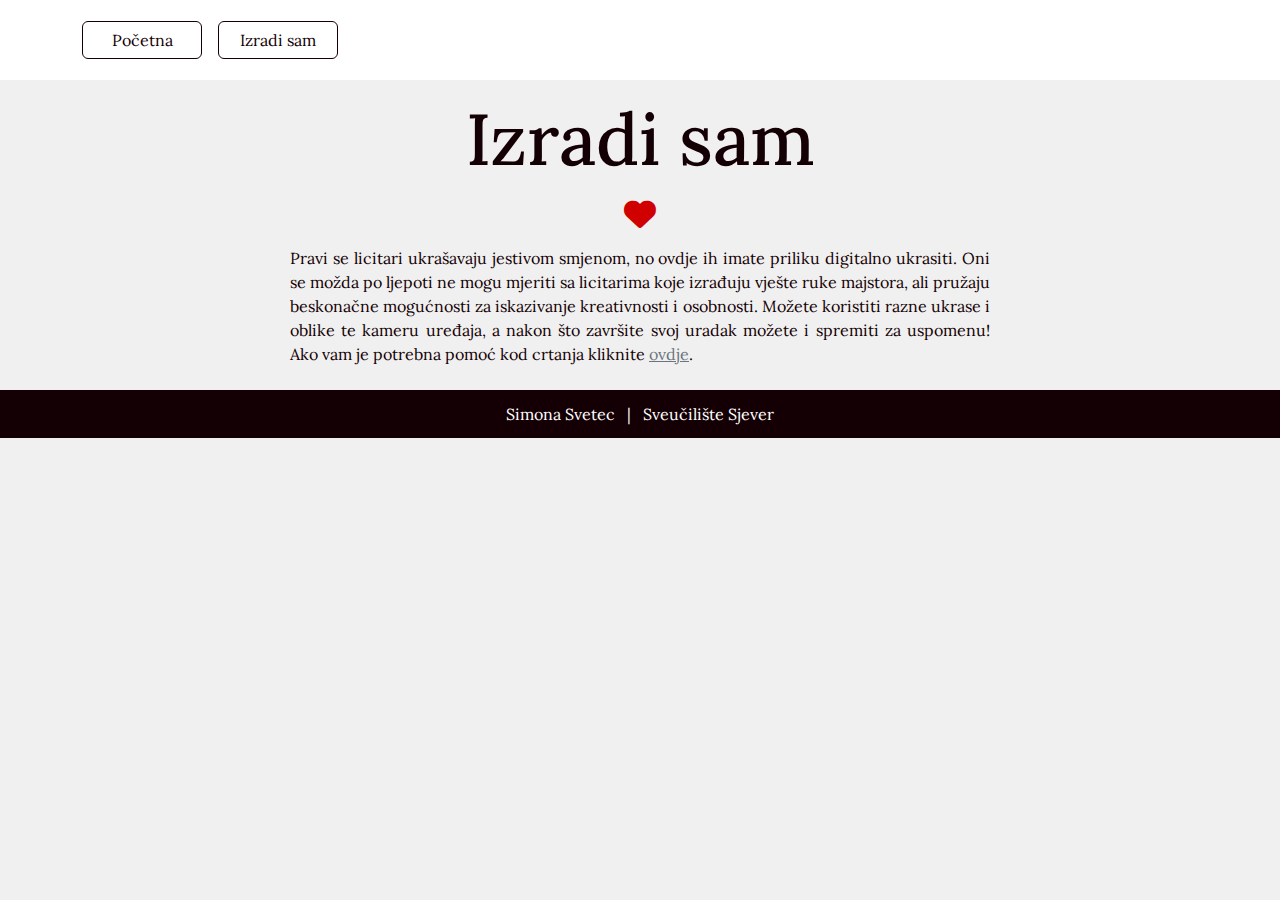
==== izradi_sam.html @ 60e6d3e4 "Add files via upload" ====
<!DOCTYPE html>
<html>
<head>
  <meta charset="utf-8" />
  <meta name="viewport" content="width=device-width, initial-scale=1.0">
  <title>Izradi sam</title>
  <link rel="stylesheet" href="https://cdnjs.cloudflare.com/ajax/libs/bootstrap/5.1.3/css/bootstrap.min.css">
  <link rel="stylesheet" href="https://cdnjs.cloudflare.com/ajax/libs/font-awesome/6.1.1/css/all.min.css">
  <link rel="stylesheet" href="https://fonts.googleapis.com/css2?family=Lora:wght@400;600&display=swap">
  <link rel="shortcut icon" href="img/heart-solid.svg" type="image/x-icon">
  <link rel="stylesheet" href="style.css">
  <script src="libraries/p5.min.js"></script>
  <script src="libraries/p5.sound.min.js"></script>
</head>

<body>
  <div class="d-flex flex-column">
      <div class="header">            
          <div class="d-flex align-items-center container">
              <a href="index.html" class="btn btn-outline-secondary me-3">Početna</a>
              <a href="izradi_sam.html" class="btn btn-outline-secondary">Izradi sam</a>
          </div>
      </div>

      <div class="mt-auto mb-auto">
          <div class="main" id="glavna_sekcija">
              <h1 class="mb-3 mt-3">Izradi sam</h1>
              <i class="fa-solid fa-heart mb-3"></i>
              <p class="mb-4">
                Pravi se licitari ukrašavaju jestivom smjenom, no ovdje ih imate priliku digitalno ukrasiti. Oni se možda po ljepoti ne mogu mjeriti sa licitarima koje izrađuju vješte ruke majstora, ali pružaju beskonačne mogućnosti za iskazivanje kreativnosti i osobnosti. Možete koristiti razne ukrase i oblike te kameru uređaja, a nakon što završite svoj uradak možete i spremiti za uspomenu! Ako vam je potrebna pomoć kod crtanja kliknite <a href="" class="link-secondary" data-bs-toggle="modal" data-bs-target="#pomoc">ovdje</a>.
              </p>
              <script src="skripta.js"></script>
          </div>
      </div>

      <div class="footer d-flex align-items-center">            
        <ul>
            <li>Simona Svetec</li>
            <li>|</li>
            <li>Sveučilište Sjever</li>
        </ul>
    </div>
  </div>

  <!-- Modal -->
  <div class="modal fade" id="pomoc" tabindex="-1" aria-labelledby="exampleModalLabel" aria-hidden="true">
    <div class="modal-dialog">
      <div class="modal-content">
          <div class="modal-header">
            <h5 class="modal-title" id="exampleModalLabel">Način korištenja</h5>
            <button type="button" class="btn-close" data-bs-dismiss="modal" aria-label="Close"></button>
          </div>
          <div class="modal-body">
            <p>
              Program sadrži vertikalnu traku s ikonama na lijevoj strani, pomoćni tekst na vrhu te površinu odnosno scenu na kojoj se crta. Prelaskom miša preko određene ikone na vrhu se pojavljuje tekst koji govori kako se pojedini alat koristi, no način korištenja možete pročitati i ispod.
            </p>
            <ul class="list-group list-group-flush">
              <li class="list-group-item"><i class="fa-solid fa-shapes me-3"></i><b>Crtanje s oblicima:</b> klikom miša na scenu pojavit će se odabrani oblik.</li>
              <li class="list-group-item"><i class="fa-solid fa-plus-minus me-3"></i><b>Veličina oblika:</b> mijenjanje pritiskom na tipku m (manje) i na tipku v (veće).</li>
              <li class="list-group-item"><i class="fa-solid fa-bars me-3"></i><b>Debljina obruba:</b> mijenjanje pritiskom na tipku 1 (tanko), 2 (deblje) i 3 (najdeblje).</li>
              <li class="list-group-item"><i class="fa-solid fa-camera me-3"></i><b>Fotografiranje:</b> klikom miša na alat vaša kamera uređaja uslikat će fotografiju.</li>
              <li class="list-group-item"><i class="fa-solid fa-palette me-3"></i><b>Paleta boja:</b> klikom miša na željenu boju promijenit će se boja narednih oblika.</li>
              <li class="list-group-item"><i class="fa-solid fa-download me-3"></i><b>Spremanje scene:</b> klikom miša na opciju spremit će se prikaz scene u mapu projekta.</li>
              <li class="list-group-item"><i class="fa-solid fa-eraser me-3"></i><b>Brisanje scene:</b> klikom miša na opciju nestati će svi nacrtati oblici na sceni.</li>
          </ul>
          </div>
          <div class="modal-footer">
            <button type="button" class="btn btn-primary" data-bs-dismiss="modal">Zatvori</button>
          </div>
      </div>
    </div>
  </div>

  <script src="https://cdnjs.cloudflare.com/ajax/libs/jquery/3.6.0/jquery.min.js"></script>
  <script src="https://cdnjs.cloudflare.com/ajax/libs/bootstrap/5.1.3/js/bootstrap.min.js"></script>
</body>
</html>
---- style.css ----
* {
    outline: 0 !important;
    box-shadow: none !important;
}
::selection {
    color: white;
    background: #d10000;
  }
body {
    background-color: #f0f0f0;
    font-family: 'Lora', serif;
    font-weight: 400;
}
main {
    display: none!important;
}

/* Buttons */
.btn {
    min-width: 120px;
}
.btn-outline-secondary {
    color: #140004;
    border-color: #140004;
}
.btn-outline-secondary:hover {
    color: white;
    background-color: #d10000;
    border-color: #d10000;
}
.btn-primary {
    color: white;
    background-color: #140004;
    border-color: #140004;
}
.btn-primary:hover {
    color: white;
    background-color: #d10000;
    border-color: #d10000;
}

/* Header */
.header {
    background-color: white;
}
.header .container {
    height: 80px;
}

/* Main */
.main {
    max-width: 700px;
    margin: 0 auto;
    text-align: center;
    color: #140004;
}
.main h1 {
    font-size: 72px;
}
.main i {
    color: #d10000;
    font-size: 32px;
}
.main p {
    font-size: 16px;
    text-align: justify;
}

/* Footer */
.footer {
    background-color: #140004;
    height: 48px;
    color: white;
}
.footer ul {
    margin: 0 auto;
    padding: 0;
}
.footer ul li {
    display: inline-block;
    margin: 0 4px;
}

/* Modal */
.modal-dialog {
    max-width: 800px;
}
.modal-body p {
    text-align: justify;
}
.modal-body ul li i {
    font-size: 24px;
}
b {
    font-weight: 600;
}
/* Canvas */
canvas {
    margin-bottom: 1.5rem!important;
}
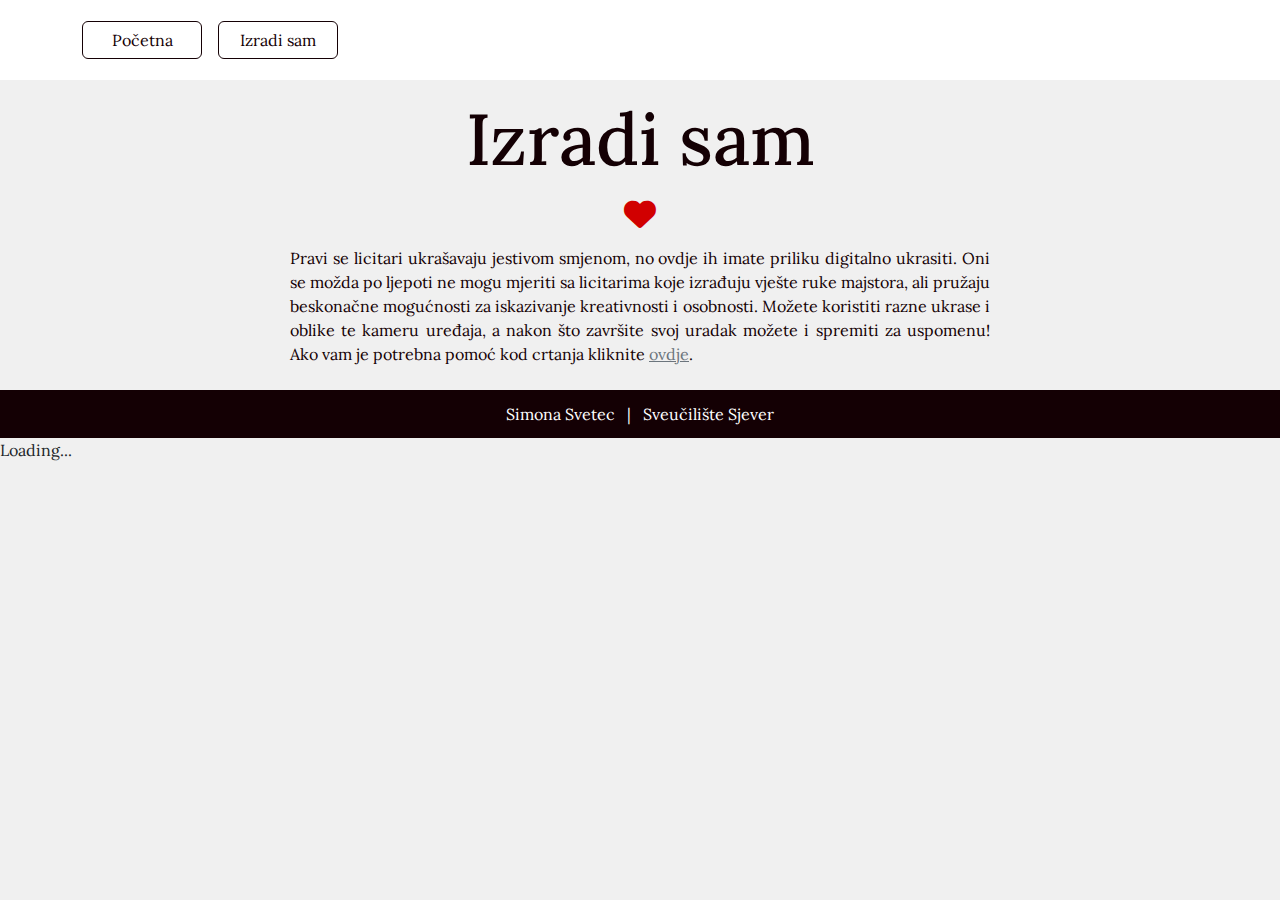
==== commit e29c8f23: "Update izradi_sam.html" ====
--- a/izradi_sam.html
+++ b/izradi_sam.html
@@ -7,10 +7,10 @@
   <link rel="stylesheet" href="https://cdnjs.cloudflare.com/ajax/libs/bootstrap/5.1.3/css/bootstrap.min.css">
   <link rel="stylesheet" href="https://cdnjs.cloudflare.com/ajax/libs/font-awesome/6.1.1/css/all.min.css">
   <link rel="stylesheet" href="https://fonts.googleapis.com/css2?family=Lora:wght@400;600&display=swap">
-  <link rel="shortcut icon" href="img/heart-solid.svg" type="image/x-icon">
+  <link rel="shortcut icon" href="img/heart-solid.png" type="image/x-icon">
   <link rel="stylesheet" href="style.css">
-  <script src="libraries/p5.min.js"></script>
-  <script src="libraries/p5.sound.min.js"></script>
+  <script src="p5.min.js"></script>
+  <script src="p5.sound.min.js"></script>
 </head>
 
 <body>
@@ -74,4 +74,4 @@
   <script src="https://cdnjs.cloudflare.com/ajax/libs/jquery/3.6.0/jquery.min.js"></script>
   <script src="https://cdnjs.cloudflare.com/ajax/libs/bootstrap/5.1.3/js/bootstrap.min.js"></script>
 </body>
-</html>+</html>
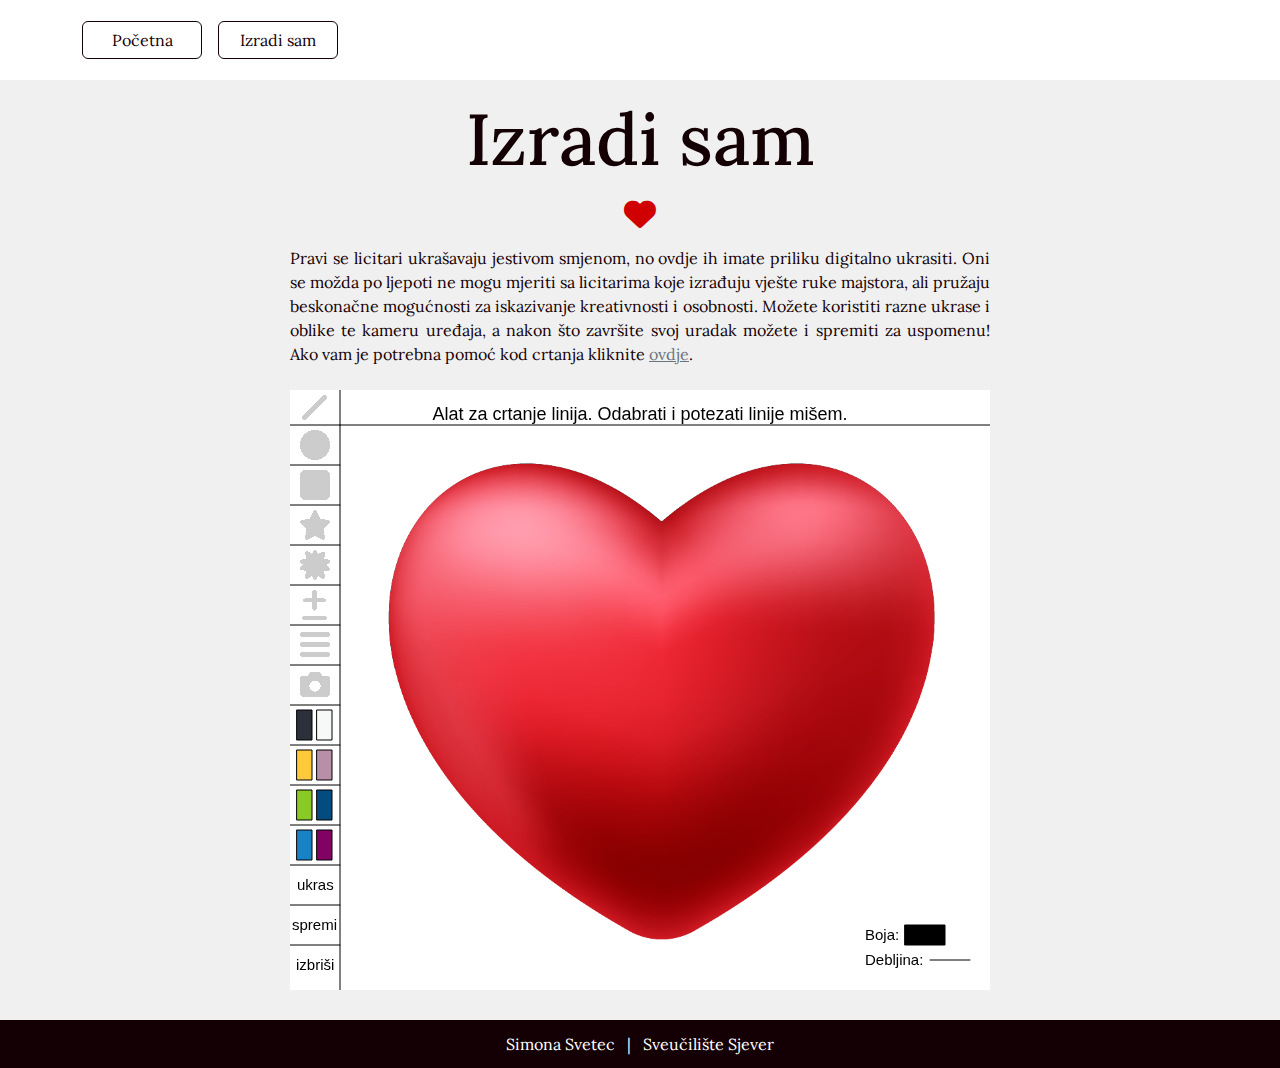
==== commit 19e69055: "Update izradi_sam.html" ====
--- a/izradi_sam.html
+++ b/izradi_sam.html
@@ -7,10 +7,9 @@
   <link rel="stylesheet" href="https://cdnjs.cloudflare.com/ajax/libs/bootstrap/5.1.3/css/bootstrap.min.css">
   <link rel="stylesheet" href="https://cdnjs.cloudflare.com/ajax/libs/font-awesome/6.1.1/css/all.min.css">
   <link rel="stylesheet" href="https://fonts.googleapis.com/css2?family=Lora:wght@400;600&display=swap">
-  <link rel="shortcut icon" href="img/heart-solid.png" type="image/x-icon">
+  <link rel="shortcut icon" href="heart-solid.png" type="image/x-icon">
   <link rel="stylesheet" href="style.css">
   <script src="p5.min.js"></script>
-  <script src="p5.sound.min.js"></script>
 </head>
 
 <body>
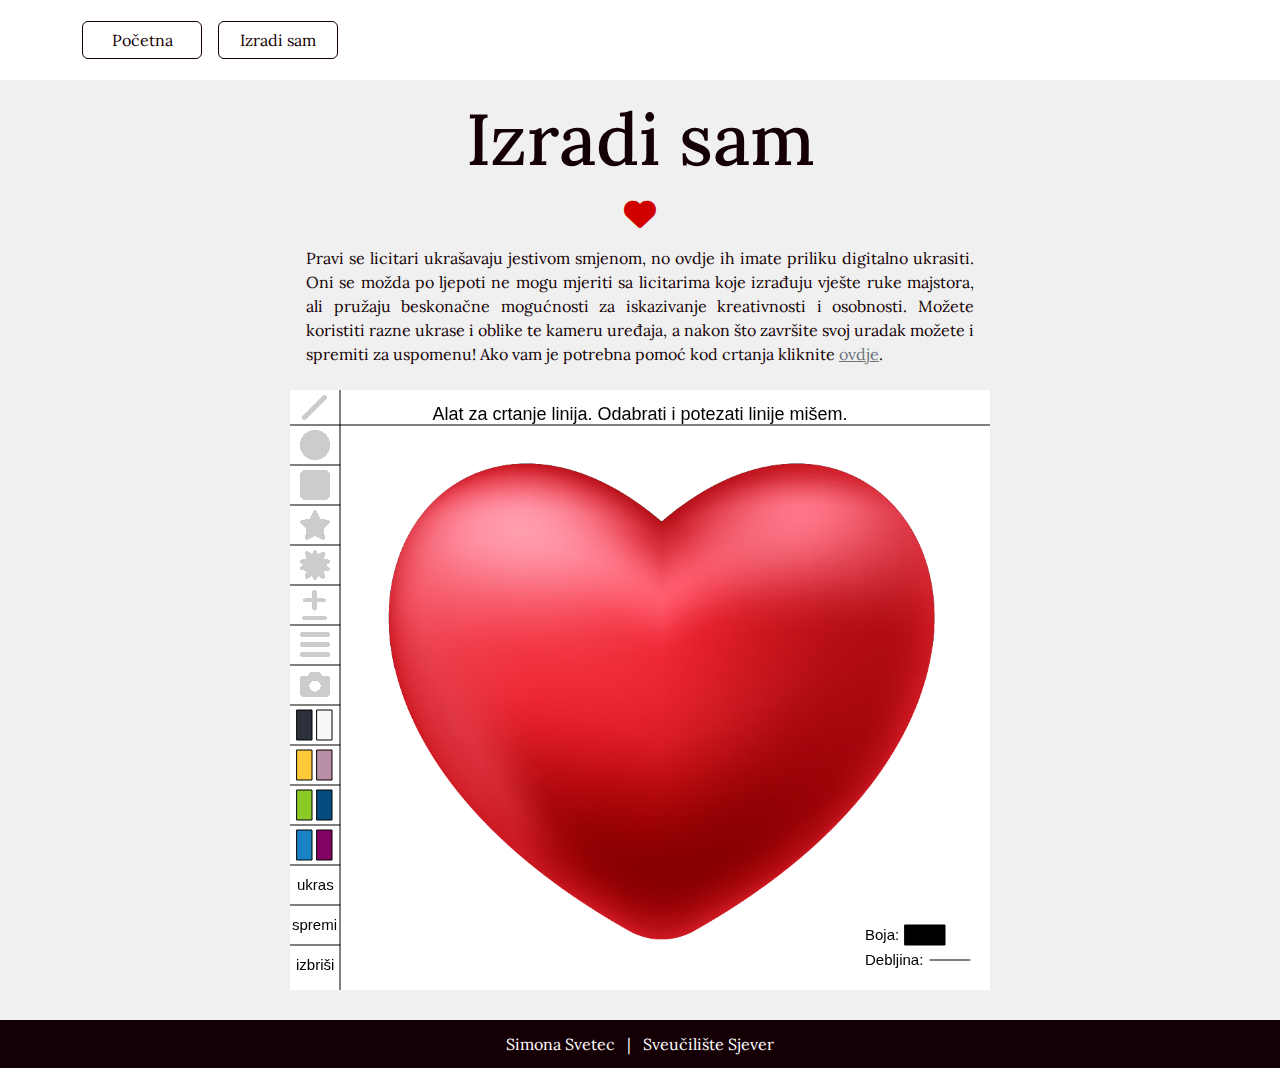
==== commit ca622b95: "Update izradi_sam.html" ====
--- a/izradi_sam.html
+++ b/izradi_sam.html
@@ -25,7 +25,7 @@
           <div class="main" id="glavna_sekcija">
               <h1 class="mb-3 mt-3">Izradi sam</h1>
               <i class="fa-solid fa-heart mb-3"></i>
-              <p class="mb-4">
+              <p class="mb-4 px-3">
                 Pravi se licitari ukrašavaju jestivom smjenom, no ovdje ih imate priliku digitalno ukrasiti. Oni se možda po ljepoti ne mogu mjeriti sa licitarima koje izrađuju vješte ruke majstora, ali pružaju beskonačne mogućnosti za iskazivanje kreativnosti i osobnosti. Možete koristiti razne ukrase i oblike te kameru uređaja, a nakon što završite svoj uradak možete i spremiti za uspomenu! Ako vam je potrebna pomoć kod crtanja kliknite <a href="" class="link-secondary" data-bs-toggle="modal" data-bs-target="#pomoc">ovdje</a>.
               </p>
               <script src="skripta.js"></script>
